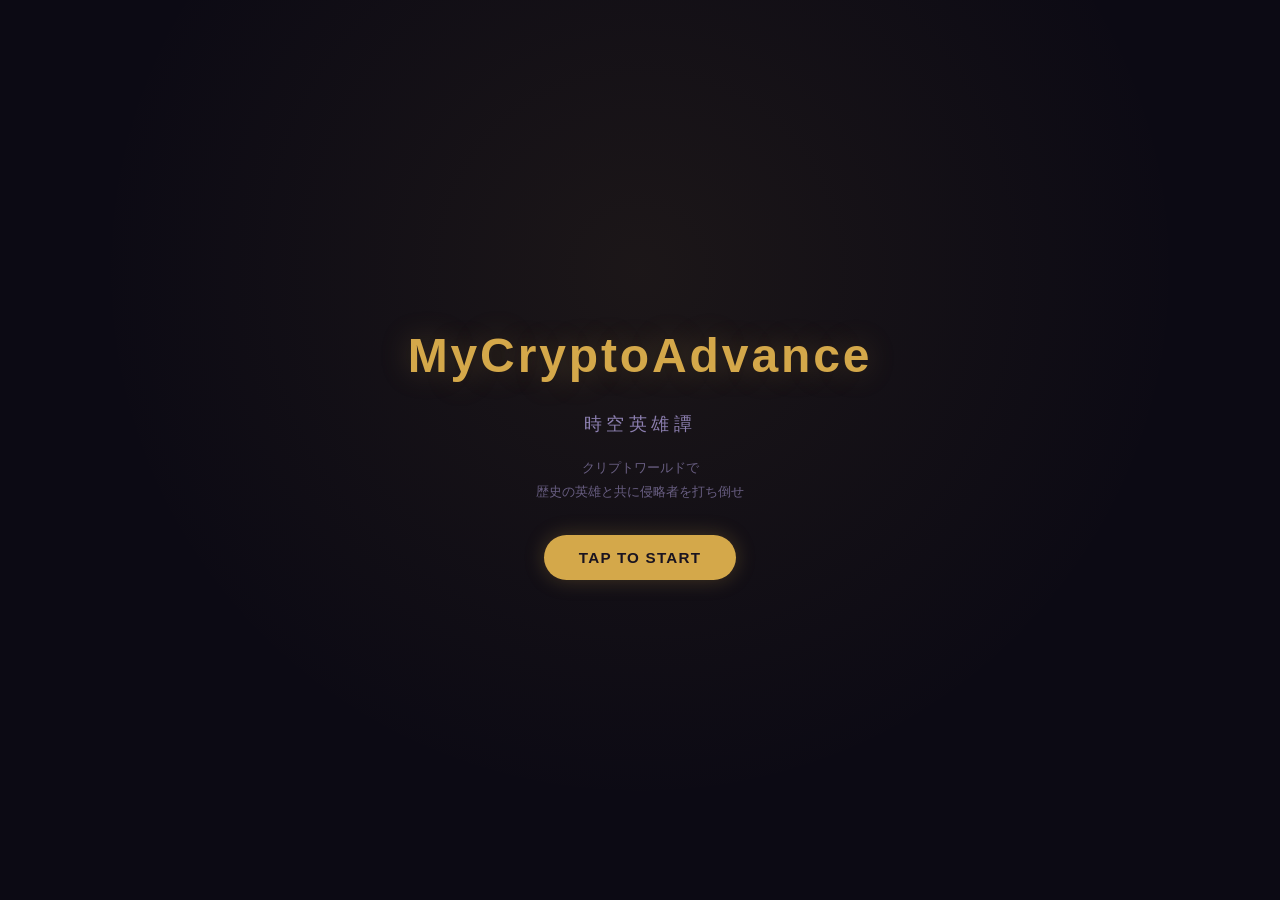
==== index.html @ 848c76c7 "feat: スポーン方向制限、カタナ獲得、敵残数表示 スポーン方向制限: - 各ウェーブにspawnDir [角度, 拡散幅] パラメータ追加 - 序盤は前方(上方向)の狭い角度から敵が出現 - 後半" ====
<!DOCTYPE html>
<html lang="ja">
<head>
<meta charset="UTF-8" />
<meta name="viewport" content="width=device-width, initial-scale=1.0, viewport-fit=cover, user-scalable=no" />
<meta name="theme-color" content="#0c0a14" />
<title>MyCryptoAdvance — 時空英雄譚</title>
<meta property="og:title" content="MyCryptoAdvance — 時空英雄譚" />
<meta property="og:description" content="クリプトワールドで歴史の英雄と共に戦え" />
<link rel="icon" href="data:image/svg+xml,<svg xmlns=%22http://www.w3.org/2000/svg%22 viewBox=%220 0 64 64%22><text y=%2250%22 font-size=%2256%22>⚔</text></svg>" />
<link rel="stylesheet" href="css/base.css" />
<link rel="stylesheet" href="css/layout.css" />
<link rel="stylesheet" href="css/game.css" />
<link rel="stylesheet" href="css/responsive.css" />
</head>
<body>

<div id="splash" class="splash">
  <div class="splash__logo">MyCryptoAdvance</div>
  <div class="splash__sub">時空英雄譚</div>
  <div class="splash__loading">読み込み中…</div>
  <div class="splash__progress"><div class="splash__bar"></div></div>
</div>

<section id="titleScreen" class="title-screen hidden">
  <h1 class="title-screen__title">MyCryptoAdvance</h1>
  <p class="title-screen__sub">時空英雄譚</p>
  <p class="title-screen__desc">クリプトワールドで<br>歴史の英雄と共に侵略者を打ち倒せ</p>
  <button id="btnPressStart" class="title-screen__press">TAP TO START</button>
</section>

<main id="gameContainer" class="game-container hidden">
  <!-- Scene Layer (prologue) -->
  <div id="sceneLayer" class="scene-layer">
    <canvas id="sceneCanvas" class="scene-canvas"></canvas>
    <div id="characterLayer" class="character-layer"></div>
    <div id="effectLayer" class="effect-layer"></div>
  </div>

  <!-- Game Canvas (survival battle) -->
  <canvas id="gameCanvas" class="game-canvas hidden"></canvas>

  <!-- Battle HUD -->
  <div id="battleHud" class="battle-hud hidden">
    <div class="hud-top">
      <div class="hud-hp">
        <div class="hud-hp__bar"><div class="hud-hp__fill" id="hudHpFill"></div></div>
        <span class="hud-hp__text" id="hudHpText">200 / 200</span>
      </div>
      <div class="hud-xp">
        <span class="hud-xp__lv" id="hudLevel">Lv.1</span>
        <div class="hud-xp__bar"><div class="hud-xp__fill" id="hudXpFill"></div></div>
      </div>
    </div>
    <div class="hud-center">
      <span class="hud-timer" id="hudTimer">5:00</span>
    </div>
    <div class="hud-stats">
      <span class="hud-remaining" id="hudRemaining">残 252</span>
      <span class="hud-kills" id="hudKills">0 KILLS</span>
      <span class="hud-allies" id="hudAllies">×2</span>
    </div>
    <div class="hud-controls">
      <button class="hud-btn-tactic" id="btnTactic">バランスよく</button>
      <button class="hud-btn-pause" id="btnPause">⏸</button>
    </div>
  </div>

  <!-- Level Up Overlay -->
  <div id="levelUpOverlay" class="levelup-overlay hidden"></div>

  <!-- Dialogue Layer -->
  <div id="dialogueLayer" class="dialogue-layer hidden">
    <div class="dialogue-box">
      <img id="dialoguePortrait" class="dialogue-portrait hidden" src="" alt="" draggable="false">
      <div class="dialogue-content">
        <div class="dialogue-speaker" id="dialogueSpeaker"></div>
        <div class="dialogue-text" id="dialogueText"></div>
      </div>
      <div class="dialogue-indicator" id="dialogueIndicator">▼</div>
    </div>
  </div>

  <!-- Transition Overlay -->
  <div id="transitionOverlay" class="transition-overlay hidden"></div>
</main>

<script type="module" src="js/main.js"></script>
</body>
</html>
---- css/base.css ----
/* ============================================================
   base.css — reset + design tokens + body
   ============================================================ */
:root {
  --bg: #0c0a14;
  --panel: #161222;
  --panel-2: #221e30;
  --border: #3a3250;
  --text: #e6e0f0;
  --muted: #8c7fb0;
  --accent: #d4a84a;
  --accent-dim: rgba(212,168,74,0.12);

  --seiryu: #56ccf2;
  --suzaku: #e76060;
  --byakko: #ffd700;
  --genbu: #5ecf8a;
  --kouryu: #bb86fc;

  --hp-bar: #44c070;
  --hp-bar-low: #e05050;
  --mp-bar: #56ccf2;
  --exp-bar: #bb86fc;
  --damage: #ff6060;
  --heal: #50d080;

  --shadow-sm: 0 2px 6px rgba(0,0,0,0.3);
  --shadow-md: 0 4px 14px rgba(0,0,0,0.45);
  --shadow-lg: 0 8px 28px rgba(0,0,0,0.6);

  --radius-sm: 6px;
  --radius-md: 10px;
  --radius-lg: 14px;
}
*, *::before, *::after { box-sizing: border-box; margin: 0; padding: 0; }
html, body {
  background: var(--bg); color: var(--text);
  font-family: -apple-system, BlinkMacSystemFont, "Segoe UI", Roboto,
    "Helvetica Neue", Arial, "Hiragino Kaku Gothic ProN",
    "Hiragino Sans", "Yu Gothic", Meiryo, sans-serif;
  font-size: 14px; line-height: 1.5;
  -webkit-font-smoothing: antialiased; -webkit-text-size-adjust: 100%;
  overscroll-behavior: none; overflow: hidden;
  width: 100%; height: 100%; height: 100dvh;
  touch-action: manipulation; user-select: none; -webkit-user-select: none;
}
img { max-width: 100%; display: block; image-rendering: pixelated; -ms-interpolation-mode: nearest-neighbor; }
button { font-family: inherit; font-size: inherit; color: inherit; cursor: pointer; border: none; background: none; }
.hidden { display: none !important; }
.btn {
  appearance: none; background: var(--accent); color: #1a1420; border: none;
  border-radius: var(--radius-sm); padding: 0.5rem 0.9rem;
  font-weight: 800; font-size: 0.85rem; cursor: pointer;
  letter-spacing: 0.03em; transition: opacity 0.15s, transform 0.1s;
}
.btn:hover { opacity: 0.9; }
.btn:active { transform: translateY(1px); }
.btn:disabled { opacity: 0.35; cursor: not-allowed; }
.btn--small { padding: 0.35rem 0.65rem; font-size: 0.78rem; border-radius: 4px; }
---- css/layout.css ----
/* ============================================================
   layout.css — splash, title, game container
   ============================================================ */
.splash {
  position: fixed; inset: 0; display: flex; flex-direction: column;
  align-items: center; justify-content: center; gap: 0.5rem;
  background: var(--bg); z-index: 1000; transition: opacity 0.6s;
}
.splash__logo { font-size: 2rem; font-weight: 900; color: var(--accent); letter-spacing: 0.05em; }
.splash__sub { font-size: 0.95rem; color: var(--muted); letter-spacing: 0.2em; }
.splash__loading { color: var(--muted); font-size: 0.75rem; margin-top: 1.2rem; }
.splash__progress { width: 140px; height: 3px; background: var(--panel-2); border-radius: 2px; overflow: hidden; }
.splash__bar { height: 100%; width: 0%; background: var(--accent); border-radius: 2px; transition: width 0.3s; }

.title-screen {
  position: fixed; inset: 0; display: flex; flex-direction: column;
  align-items: center; justify-content: center; gap: 1.2rem;
  padding: 2rem 1.5rem; text-align: center; z-index: 200;
  background: radial-gradient(ellipse at 50% 30%, rgba(212,168,74,0.08) 0%, transparent 60%), var(--bg);
}
.title-screen__title {
  font-size: clamp(1.5rem, 7vw, 3rem); font-weight: 900;
  color: var(--accent); letter-spacing: 0.06em;
  text-shadow: 0 0 30px rgba(212,168,74,0.25);
}
.title-screen__sub { color: var(--muted); font-size: clamp(0.8rem, 2.5vw, 1.1rem); letter-spacing: 0.25em; }
.title-screen__desc { color: var(--muted); font-size: 0.8rem; line-height: 1.8; opacity: 0.7; }
.title-screen__press {
  appearance: none; background: var(--accent); color: #1a1420; border: none;
  border-radius: 999px; padding: 0.9rem 2.2rem; font-weight: 900;
  letter-spacing: 0.08em; font-size: 0.95rem; margin-top: 0.8rem;
  animation: pulse 2s ease-in-out infinite;
  box-shadow: 0 0 20px rgba(212,168,74,0.25);
}
@keyframes pulse { 0%,100% { transform: scale(1); box-shadow: 0 0 20px rgba(212,168,74,0.25); } 50% { transform: scale(1.04); box-shadow: 0 0 30px rgba(212,168,74,0.4); } }

.game-container { position: fixed; inset: 0; overflow: hidden; }
---- css/game.css ----
/* ============================================================
   game.css — scene, game canvas, HUD, dialogue, controls
   ============================================================ */

/* ---------- Scene ---------- */
.scene-layer { position: absolute; inset: 0; }
.scene-canvas { position: absolute; inset: 0; width: 100%; height: 100%; }
.character-layer, .effect-layer { position: absolute; inset: 0; pointer-events: none; }
.sprite { position: absolute; image-rendering: pixelated; transition: transform 0.3s, opacity 0.3s; }
.sprite--bounce { animation: bounce 0.6s ease-in-out infinite; }
@keyframes bounce { 0%,100% { transform: translateY(0); } 50% { transform: translateY(-8px); } }
.sprite--fall { animation: fall 3s ease-in forwards; }
@keyframes fall {
  0% { transform: translateY(-120vh) rotate(0deg); opacity: 0; }
  10% { opacity: 1; }
  25% { transform: translateY(-60vh) rotate(12deg); }
  50% { transform: translateY(-20vh) rotate(-8deg); }
  75% { transform: translateY(5vh) rotate(4deg); }
  100% { transform: translateY(0) rotate(0deg); }
}
.enemy-swarm { position: absolute; inset: 0; pointer-events: none; }
.enemy-sprite { position: absolute; image-rendering: pixelated; }
.enemy-sprite--appear { animation: enemyPop 0.5s ease-out forwards; opacity: 0; }
@keyframes enemyPop { from { opacity: 0; transform: scale(0.4); } to { opacity: 1; transform: scale(1); } }

/* ---------- Game Canvas ---------- */
.game-canvas {
  position: absolute; inset: 0; width: 100%; height: 100%;
  image-rendering: pixelated; z-index: 10;
}

/* ---------- Battle HUD ---------- */
.battle-hud {
  position: fixed; inset: 0; z-index: 20; pointer-events: none;
  display: flex; flex-direction: column; padding: 0.5rem;
}
.battle-hud * { pointer-events: auto; }

.hud-top {
  display: flex; flex-direction: column; gap: 0.25rem;
  max-width: 220px;
}
.hud-hp { display: flex; align-items: center; gap: 0.4rem; }
.hud-hp__bar {
  flex: 1; height: 10px; background: rgba(0,0,0,0.6);
  border-radius: 5px; overflow: hidden; border: 1px solid rgba(255,255,255,0.15);
}
.hud-hp__fill { height: 100%; background: var(--hp-bar); border-radius: 5px; transition: width 0.3s; }
.hud-hp__text {
  font-size: 0.6rem; font-weight: 700; color: var(--text);
  text-shadow: 0 1px 3px rgba(0,0,0,0.9); font-variant-numeric: tabular-nums;
  white-space: nowrap;
}
.hud-xp { display: flex; align-items: center; gap: 0.3rem; }
.hud-xp__lv {
  font-size: 0.6rem; font-weight: 900; color: var(--accent);
  text-shadow: 0 1px 3px rgba(0,0,0,0.9); min-width: 36px;
}
.hud-xp__bar {
  flex: 1; height: 5px; background: rgba(0,0,0,0.5);
  border-radius: 3px; overflow: hidden;
}
.hud-xp__fill { height: 100%; background: var(--exp-bar); border-radius: 3px; transition: width 0.2s; }

.hud-center {
  position: absolute; top: 0.5rem; left: 50%; transform: translateX(-50%);
}
.hud-timer {
  font-size: 1.1rem; font-weight: 900; color: var(--text);
  text-shadow: 0 1px 4px rgba(0,0,0,0.9); font-variant-numeric: tabular-nums;
  letter-spacing: 0.05em;
}

.hud-stats {
  position: absolute; top: 0.5rem; right: 0.6rem;
  display: flex; flex-direction: column; align-items: flex-end; gap: 0.15rem;
}
.hud-remaining {
  font-size: 0.85rem; font-weight: 900; color: var(--text);
  text-shadow: 0 1px 4px rgba(0,0,0,0.9); letter-spacing: 0.04em;
  background: rgba(0,0,0,0.45); padding: 0.15rem 0.5rem; border-radius: 999px;
  border: 1px solid rgba(255,255,255,0.12);
}
.hud-kills {
  font-size: 0.7rem; font-weight: 900; color: var(--damage);
  text-shadow: 0 1px 3px rgba(0,0,0,0.9); letter-spacing: 0.06em;
}
.hud-allies {
  font-size: 0.65rem; font-weight: 700; color: var(--accent);
  text-shadow: 0 1px 3px rgba(0,0,0,0.9);
}

.hud-controls {
  position: absolute; top: 0.5rem; right: 50%;
  transform: translateX(calc(50% + 80px));
  display: flex; gap: 0.4rem;
}
.hud-btn-tactic {
  background: rgba(0,0,0,0.55); color: var(--accent);
  border: 1px solid var(--accent); border-radius: 999px;
  padding: 0.3rem 0.7rem; font-size: 0.6rem; font-weight: 800;
  backdrop-filter: blur(4px); -webkit-backdrop-filter: blur(4px);
  cursor: pointer; white-space: nowrap;
}
.hud-btn-pause {
  width: 32px; height: 32px; border-radius: 50%;
  background: rgba(0,0,0,0.55); color: var(--text);
  border: 1px solid rgba(255,255,255,0.2);
  font-size: 0.9rem; display: flex; align-items: center; justify-content: center;
  cursor: pointer; backdrop-filter: blur(4px); -webkit-backdrop-filter: blur(4px);
}

/* ---------- Joystick ---------- */
.joystick {
  position: fixed; z-index: 25; pointer-events: none;
  width: 100px; height: 100px; border-radius: 50%;
  background: rgba(255,255,255,0.08); border: 2px solid rgba(255,255,255,0.15);
  transform: translate(-50%, -50%);
}
.joystick__knob {
  position: absolute; top: 50%; left: 50%;
  width: 40px; height: 40px; border-radius: 50%;
  background: rgba(255,255,255,0.2); border: 2px solid rgba(255,255,255,0.3);
  transform: translate(-50%, -50%); transition: none;
}

/* ---------- Level Up ---------- */
.levelup-overlay {
  position: fixed; inset: 0; z-index: 80;
  background: rgba(0,0,0,0.75); backdrop-filter: blur(6px); -webkit-backdrop-filter: blur(6px);
  display: flex; align-items: center; justify-content: center;
  padding: 1rem; animation: fadeIn 0.3s ease;
}
@keyframes fadeIn { from { opacity: 0; } to { opacity: 1; } }
.levelup-card {
  background: var(--panel); border: 1.5px solid var(--border);
  border-radius: var(--radius-lg); padding: 1.2rem;
  max-width: 380px; width: 100%; text-align: center;
}
.levelup-title {
  font-size: 1.2rem; font-weight: 900; color: var(--byakko);
  text-shadow: 0 0 16px rgba(255,215,0,0.4); margin-bottom: 0.8rem;
  animation: lvPop 0.4s ease;
}
@keyframes lvPop { 0% { transform: scale(0.7); opacity: 0; } 50% { transform: scale(1.1); } 100% { transform: scale(1); opacity: 1; } }
.levelup-choices { display: flex; flex-direction: column; gap: 0.4rem; }
.levelup-btn {
  display: flex; flex-direction: column; align-items: center; gap: 0.2rem;
  width: 100%; padding: 0.7rem; border-radius: var(--radius-md);
  background: var(--panel-2); border: 1.5px solid var(--border);
  color: var(--text); cursor: pointer; transition: all 0.15s;
}
.levelup-btn:hover { border-color: var(--accent); background: var(--accent-dim); }
.levelup-btn:active { transform: scale(0.98); }
.levelup-btn__name { font-size: 0.9rem; font-weight: 900; color: var(--accent); }
.levelup-btn__desc { font-size: 0.7rem; color: var(--muted); }

/* ---------- Dialogue ---------- */
.dialogue-layer {
  position: fixed; bottom: 0; left: 0; right: 0; z-index: 50;
  padding: 0 0.8rem 1.2rem; pointer-events: auto;
}
.dialogue-box {
  display: flex; align-items: flex-start; gap: 0.8rem;
  max-width: 640px; margin: 0 auto;
  background: rgba(12, 10, 20, 0.94);
  border: 1.5px solid var(--border); border-radius: var(--radius-lg);
  padding: 0.9rem 1rem; backdrop-filter: blur(10px); -webkit-backdrop-filter: blur(10px);
  box-shadow: var(--shadow-lg); cursor: pointer; position: relative;
}
.dialogue-portrait {
  width: 56px; height: 56px; border-radius: 50%; flex-shrink: 0;
  image-rendering: pixelated; border: 2px solid var(--accent);
  background: var(--panel);
}
.dialogue-content { flex: 1; min-width: 0; }
.dialogue-speaker {
  font-size: 0.75rem; font-weight: 800; color: var(--accent);
  letter-spacing: 0.05em; margin-bottom: 0.3rem; min-height: 1.1em;
}
.dialogue-text { font-size: 0.95rem; line-height: 1.75; color: var(--text); min-height: 2.5em; white-space: pre-wrap; }
.dialogue-indicator {
  position: absolute; bottom: 0.45rem; right: 0.7rem;
  color: var(--accent); font-size: 0.6rem; animation: blink 1s ease-in-out infinite;
}
@keyframes blink { 0%,100% { opacity: 1; } 50% { opacity: 0.15; } }

/* ---------- Transitions ---------- */
.transition-overlay { position: absolute; inset: 0; z-index: 100; pointer-events: none; }
.transition-overlay--fade { background: #000; animation: fadeIO 2s ease-in-out forwards; }
@keyframes fadeIO { 0% { opacity: 0; } 40% { opacity: 1; } 60% { opacity: 1; } 100% { opacity: 0; } }
.transition-overlay--black { background: #000; opacity: 0; transition: opacity 0.8s; }
.transition-overlay--black.active { opacity: 1; }
.flash-white { position: absolute; inset: 0; background: #fff; opacity: 0; pointer-events: none; z-index: 60; }
.flash-white--active { animation: flash 0.3s ease-out; }
@keyframes flash { 0% { opacity: 0.85; } 100% { opacity: 0; } }
.scene-layer--shake { animation: shake 0.5s ease-in-out; }
@keyframes shake {
  0%,100% { transform: translate(0,0); }
  10% { transform: translate(-5px,-2px); } 20% { transform: translate(6px,3px); }
  30% { transform: translate(-3px,5px); } 40% { transform: translate(5px,-3px); }
  50% { transform: translate(-6px,2px); } 60% { transform: translate(4px,-5px); }
  70% { transform: translate(-2px,6px); } 80% { transform: translate(3px,-2px); }
  90% { transform: translate(-5px,3px); }
}

/* ---------- Chapter Complete ---------- */
.chapter-complete {
  display: flex; flex-direction: column; align-items: center; justify-content: center;
  height: 100%; gap: 1rem; padding: 2rem; text-align: center;
  background: radial-gradient(ellipse at 50% 40%, rgba(212,168,74,0.06), transparent 60%), var(--bg);
  animation: chapterIn 1s ease;
}
@keyframes chapterIn { from { opacity: 0; transform: translateY(20px); } to { opacity: 1; transform: translateY(0); } }
.chapter-complete__title {
  font-size: clamp(1.4rem, 5vw, 2.4rem); font-weight: 900; color: var(--accent);
  letter-spacing: 0.1em; text-shadow: 0 0 20px rgba(212,168,74,0.4);
}
.chapter-complete__sub { color: var(--muted); font-size: 0.9rem; letter-spacing: 0.15em; }
.chapter-complete__stats {
  display: flex; gap: 1.2rem; margin: 0.6rem 0; flex-wrap: wrap; justify-content: center;
}
.stat-item { display: flex; flex-direction: column; align-items: center; gap: 0.1rem; }
.stat-label { font-size: 0.65rem; color: var(--muted); }
.stat-value { font-size: 1.3rem; font-weight: 900; color: var(--accent); font-variant-numeric: tabular-nums; }
.chapter-complete__text { color: var(--muted); font-size: 0.85rem; line-height: 1.9; }
.chapter-complete__btn { margin-top: 1.2rem; }
.chapter-complete__tbc { color: var(--muted); font-size: 0.7rem; opacity: 0.5; margin-top: 0.8rem; letter-spacing: 0.1em; }
---- css/responsive.css ----
/* ============================================================
   responsive.css — mobile-first breakpoints
   ============================================================ */
@media (min-width: 600px) {
  html, body { font-size: 15px; }
  .dialogue-box { padding: 1.1rem 1.3rem; gap: 1rem; }
  .dialogue-portrait { width: 64px; height: 64px; }
  .dialogue-text { font-size: 1rem; }
  .battle-unit__sprite { width: 64px; height: 64px; }
  .battle-unit__sprite--large { width: 84px; height: 84px; }
  .hp-bar { width: 56px; } .hp-bar--ally { width: 68px; }
  .battle-ui { padding: 0.6rem 1.2rem; }
  .status-card { min-width: 150px; }
  .btn--battle { padding: 0.6rem 1rem; font-size: 0.85rem; min-width: 76px; }
  .map-node__icon { width: 50px; height: 50px; font-size: 1.3rem; }
  .map-node__label { font-size: 0.72rem; }
}
@media (min-width: 960px) {
  html, body { font-size: 16px; }
  .dialogue-box { max-width: 720px; padding: 1.3rem 1.6rem; }
  .dialogue-portrait { width: 72px; height: 72px; }
  .battle-unit__sprite { width: 72px; height: 72px; }
  .battle-unit__sprite--large { width: 100px; height: 100px; }
  .hp-bar { width: 64px; } .hp-bar--ally { width: 80px; }
  .battle-enemies { top: 10%; gap: 1rem; }
  .battle-allies { bottom: 18%; gap: 1.8rem; }
  .battle-ui { max-height: 38%; padding: 0.8rem 1.8rem; }
  .btn--battle { padding: 0.65rem 1.4rem; font-size: 0.9rem; min-width: 84px; }
  .menu-card { max-width: 540px; }
  .map-node__icon { width: 56px; height: 56px; }
  .map-node--boss .map-node__icon { width: 64px; height: 64px; }
}
@media (min-width: 1280px) {
  .dialogue-box { max-width: 800px; }
  .battle-ui { max-height: 34%; }
  .menu-card { max-width: 600px; }
}
@media (hover: none) {
  .btn--battle:hover { border-color: var(--border); color: var(--text); background: var(--panel-2); }
  .hud-btn:hover { border-color: var(--border); }
}
@supports (padding: env(safe-area-inset-bottom)) {
  .dialogue-layer { padding-bottom: max(1.2rem, env(safe-area-inset-bottom)); }
  .battle-ui { padding-bottom: max(0.6rem, env(safe-area-inset-bottom)); }
  .map-hud { top: max(0.6rem, env(safe-area-inset-top)); right: max(0.6rem, env(safe-area-inset-right)); }
}
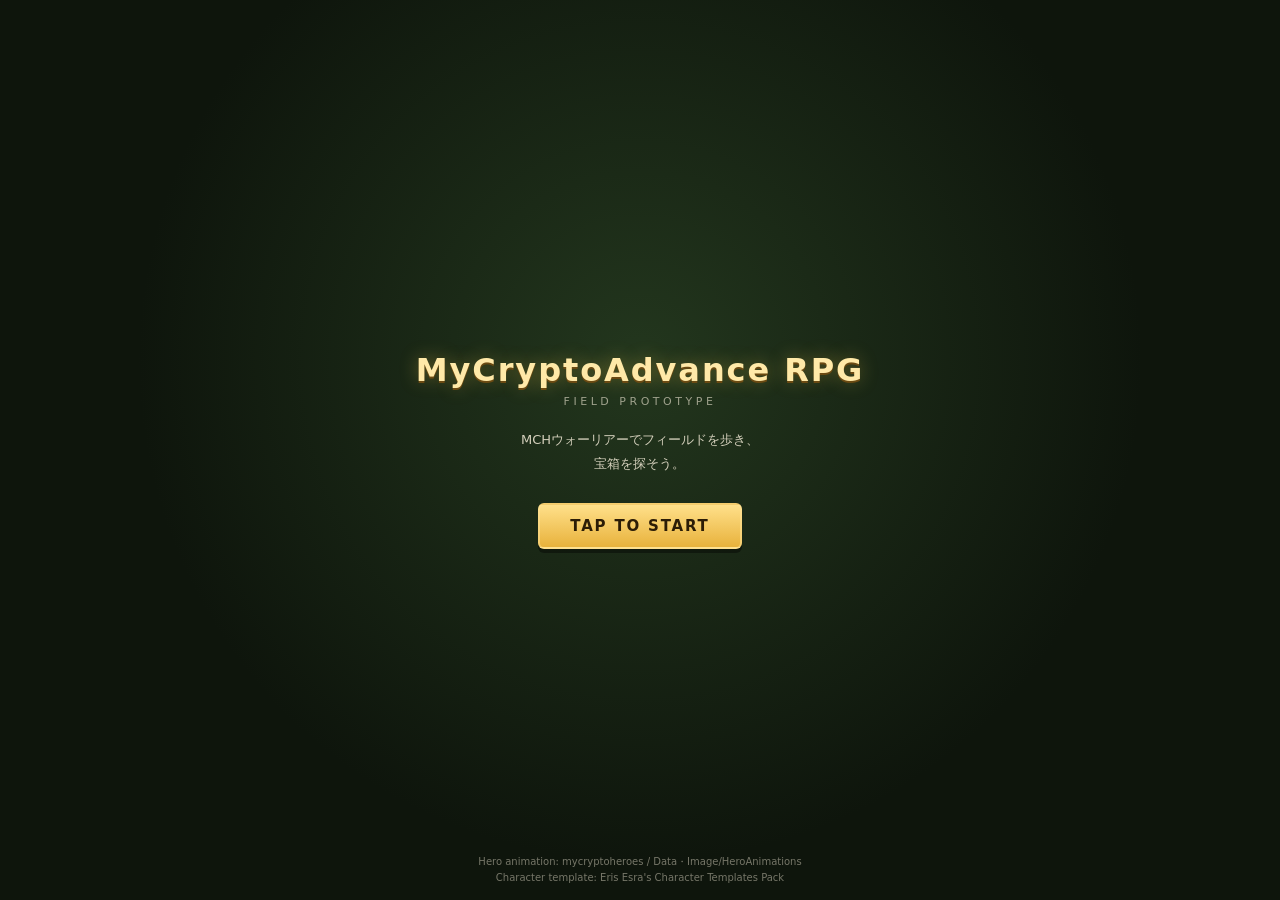
==== commit 08196449: "refactor: RPGをリポジトリ直下に移動し、時空英雄譚を退避 Vercelの本番URL(/)でRPGが起動するようにする。  - rpg/ の中身（index.html, css, js, a" ====
--- a/index.html
+++ b/index.html
@@ -2,88 +2,61 @@
 <html lang="ja">
 <head>
 <meta charset="UTF-8" />
-<meta name="viewport" content="width=device-width, initial-scale=1.0, viewport-fit=cover, user-scalable=no" />
-<meta name="theme-color" content="#0c0a14" />
-<title>MyCryptoAdvance — 時空英雄譚</title>
-<meta property="og:title" content="MyCryptoAdvance — 時空英雄譚" />
-<meta property="og:description" content="クリプトワールドで歴史の英雄と共に戦え" />
-<link rel="icon" href="data:image/svg+xml,<svg xmlns=%22http://www.w3.org/2000/svg%22 viewBox=%220 0 64 64%22><text y=%2250%22 font-size=%2256%22>⚔</text></svg>" />
-<link rel="stylesheet" href="css/base.css" />
-<link rel="stylesheet" href="css/layout.css" />
-<link rel="stylesheet" href="css/game.css" />
-<link rel="stylesheet" href="css/responsive.css" />
+<meta name="viewport" content="width=device-width, initial-scale=1.0, viewport-fit=cover, user-scalable=no, maximum-scale=1" />
+<meta name="theme-color" content="#12200f" />
+<meta name="mobile-web-app-capable" content="yes" />
+<meta name="apple-mobile-web-app-capable" content="yes" />
+<meta name="apple-mobile-web-app-status-bar-style" content="black-translucent" />
+<title>MyCryptoAdvance RPG — フィールド</title>
+<link rel="icon" href="data:image/svg+xml,<svg xmlns=%22http://www.w3.org/2000/svg%22 viewBox=%220 0 64 64%22><text y=%2250%22 font-size=%2256%22>🗺</text></svg>" />
+<link rel="stylesheet" href="css/rpg.css" />
 </head>
 <body>
 
-<div id="splash" class="splash">
-  <div class="splash__logo">MyCryptoAdvance</div>
-  <div class="splash__sub">時空英雄譚</div>
-  <div class="splash__loading">読み込み中…</div>
-  <div class="splash__progress"><div class="splash__bar"></div></div>
-</div>
+<div id="app" class="app">
+  <canvas id="field" class="field"></canvas>
 
-<section id="titleScreen" class="title-screen hidden">
-  <h1 class="title-screen__title">MyCryptoAdvance</h1>
-  <p class="title-screen__sub">時空英雄譚</p>
-  <p class="title-screen__desc">クリプトワールドで<br>歴史の英雄と共に侵略者を打ち倒せ</p>
-  <button id="btnPressStart" class="title-screen__press">TAP TO START</button>
-</section>
-
-<main id="gameContainer" class="game-container hidden">
-  <!-- Scene Layer (prologue) -->
-  <div id="sceneLayer" class="scene-layer">
-    <canvas id="sceneCanvas" class="scene-canvas"></canvas>
-    <div id="characterLayer" class="character-layer"></div>
-    <div id="effectLayer" class="effect-layer"></div>
+  <!-- HUD -->
+  <div class="hud">
+    <div class="hud__item"><span class="hud__coin"></span><span id="coinValue">0</span></div>
+    <div class="hud__item"><span class="hud__label">宝箱</span><span id="chestValue">0/0</span></div>
   </div>
 
-  <!-- Game Canvas (survival battle) -->
-  <canvas id="gameCanvas" class="game-canvas hidden"></canvas>
+  <!-- 調べられるときだけ出る -->
+  <div id="prompt" class="prompt"><b>A</b> しらべる</div>
 
-  <!-- Battle HUD -->
-  <div id="battleHud" class="battle-hud hidden">
-    <div class="hud-top">
-      <div class="hud-hp">
-        <div class="hud-hp__bar"><div class="hud-hp__fill" id="hudHpFill"></div></div>
-        <span class="hud-hp__text" id="hudHpText">200 / 200</span>
-      </div>
-      <div class="hud-xp">
-        <span class="hud-xp__lv" id="hudLevel">Lv.1</span>
-        <div class="hud-xp__bar"><div class="hud-xp__fill" id="hudXpFill"></div></div>
-      </div>
-    </div>
-    <div class="hud-center">
-      <span class="hud-timer" id="hudTimer">5:00</span>
-    </div>
-    <div class="hud-stats">
-      <span class="hud-remaining" id="hudRemaining">残 252</span>
-      <span class="hud-kills" id="hudKills">0 KILLS</span>
-      <span class="hud-allies" id="hudAllies">×2</span>
-    </div>
-    <div class="hud-controls">
-      <button class="hud-btn-tactic" id="btnTactic">バランスよく</button>
-      <button class="hud-btn-pause" id="btnPause">⏸</button>
-    </div>
+  <!-- 仮想スティック（左側をどこでも触ると出る） -->
+  <div id="stick" class="stick"><div id="stickKnob" class="stick__knob"></div></div>
+
+  <!-- ボタン -->
+  <div class="pad">
+    <button class="pad-btn pad-btn--b" data-button="attack" type="button">B</button>
+    <button class="pad-btn pad-btn--a" data-button="action" type="button">A</button>
   </div>
 
-  <!-- Level Up Overlay -->
-  <div id="levelUpOverlay" class="levelup-overlay hidden"></div>
+  <div id="hint" class="hint">左側ドラッグで移動　<b>A</b>しらべる　<b>B</b>攻撃</div>
 
-  <!-- Dialogue Layer -->
-  <div id="dialogueLayer" class="dialogue-layer hidden">
-    <div class="dialogue-box">
-      <img id="dialoguePortrait" class="dialogue-portrait hidden" src="" alt="" draggable="false">
-      <div class="dialogue-content">
-        <div class="dialogue-speaker" id="dialogueSpeaker"></div>
-        <div class="dialogue-text" id="dialogueText"></div>
-      </div>
-      <div class="dialogue-indicator" id="dialogueIndicator">▼</div>
-    </div>
+  <!-- ローディング＆タイトル -->
+  <div id="loading" class="overlay">
+    <div class="overlay__title">MyCryptoAdvance RPG</div>
+    <div class="overlay__sub">FIELD PROTOTYPE</div>
+    <div id="loadingText" class="overlay__text">読み込み中…</div>
+    <div class="bar"><div id="loadingBar" class="bar__fill"></div></div>
   </div>
 
-  <!-- Transition Overlay -->
-  <div id="transitionOverlay" class="transition-overlay hidden"></div>
-</main>
+  <div id="title" class="overlay hidden">
+    <div class="overlay__title">MyCryptoAdvance RPG</div>
+    <div class="overlay__sub">FIELD PROTOTYPE</div>
+    <p class="overlay__desc">
+      MCHウォーリアーでフィールドを歩き、<br>宝箱を探そう。
+    </p>
+    <button id="startBtn" class="start-btn" type="button">TAP TO START</button>
+    <p class="overlay__credit">
+      Hero animation: mycryptoheroes / Data・Image/HeroAnimations<br>
+      Character template: Eris Esra's Character Templates Pack
+    </p>
+  </div>
+</div>
 
 <script type="module" src="js/main.js"></script>
 </body>
--- a/css/rpg.css
+++ b/css/rpg.css
@@ -0,0 +1,313 @@
+/* ============================================================
+   rpg.css — フィールド画面（スマホ縦持ち前提）
+   ============================================================ */
+
+:root {
+  --ink: #f4ecd8;
+  --panel: rgba(18, 24, 16, 0.72);
+  --gold: #ffd24a;
+  --safe-b: env(safe-area-inset-bottom, 0px);
+  --safe-t: env(safe-area-inset-top, 0px);
+  --safe-l: env(safe-area-inset-left, 0px);
+  --safe-r: env(safe-area-inset-right, 0px);
+}
+
+* { box-sizing: border-box; }
+
+html, body {
+  margin: 0;
+  padding: 0;
+  height: 100%;
+  overflow: hidden;
+  background: #0e150c;
+  color: var(--ink);
+  font-family: "Hiragino Kaku Gothic ProN", "Noto Sans JP", system-ui, sans-serif;
+  -webkit-text-size-adjust: 100%;
+  -webkit-tap-highlight-color: transparent;
+  overscroll-behavior: none;
+}
+
+.app {
+  position: fixed;
+  inset: 0;
+  display: flex;
+  align-items: center;
+  justify-content: center;
+  overflow: hidden;
+  touch-action: none;
+  user-select: none;
+  -webkit-user-select: none;
+}
+
+.field {
+  display: block;
+  image-rendering: pixelated;
+  image-rendering: crisp-edges;
+  background: #1d2b1c;
+}
+
+/* ---------------- HUD ---------------- */
+
+.hud {
+  position: absolute;
+  top: calc(8px + var(--safe-t));
+  left: calc(8px + var(--safe-l));
+  display: flex;
+  gap: 6px;
+  pointer-events: none;
+}
+
+.hud__item {
+  display: flex;
+  align-items: center;
+  gap: 5px;
+  padding: 4px 9px;
+  background: var(--panel);
+  border: 1px solid rgba(255, 226, 150, 0.28);
+  border-radius: 4px;
+  font-size: 13px;
+  font-variant-numeric: tabular-nums;
+  letter-spacing: 0.04em;
+  text-shadow: 0 1px 0 rgba(0, 0, 0, 0.6);
+}
+
+.hud__coin {
+  width: 10px;
+  height: 10px;
+  border-radius: 50%;
+  background: radial-gradient(circle at 35% 30%, #fff2b8 0 30%, var(--gold) 31% 70%, #b8791b 71%);
+  box-shadow: 0 0 0 1px rgba(60, 34, 8, 0.9);
+}
+
+.hud__label {
+  font-size: 11px;
+  opacity: 0.75;
+}
+
+/* ---------------- 調べるプロンプト ---------------- */
+
+.prompt {
+  position: absolute;
+  left: 50%;
+  bottom: calc(132px + var(--safe-b));
+  transform: translate(-50%, 8px);
+  padding: 6px 14px;
+  background: var(--panel);
+  border: 1px solid rgba(255, 226, 150, 0.45);
+  border-radius: 4px;
+  font-size: 13px;
+  opacity: 0;
+  transition: opacity 0.14s ease, transform 0.14s ease;
+  pointer-events: none;
+}
+
+.prompt.is-visible {
+  opacity: 1;
+  transform: translate(-50%, 0);
+}
+
+.prompt b {
+  display: inline-block;
+  min-width: 18px;
+  margin-right: 4px;
+  padding: 1px 0;
+  background: var(--gold);
+  color: #3a2408;
+  border-radius: 3px;
+  text-align: center;
+}
+
+/* ---------------- 仮想スティック ---------------- */
+
+.stick {
+  position: absolute;
+  width: 108px;
+  height: 108px;
+  margin-left: -54px;
+  margin-top: -54px;
+  border-radius: 50%;
+  border: 2px solid rgba(255, 255, 255, 0.28);
+  background: radial-gradient(circle, rgba(255, 255, 255, 0.1), rgba(255, 255, 255, 0.03));
+  opacity: 0;
+  transition: opacity 0.12s ease;
+  pointer-events: none;
+  z-index: 5;
+}
+
+.stick.is-active { opacity: 1; }
+
+.stick__knob {
+  position: absolute;
+  left: 50%;
+  top: 50%;
+  width: 46px;
+  height: 46px;
+  margin: 0;
+  border-radius: 50%;
+  background: radial-gradient(circle at 35% 30%, rgba(255, 255, 255, 0.85), rgba(210, 220, 200, 0.5));
+  border: 2px solid rgba(255, 255, 255, 0.5);
+  transform: translate(-50%, -50%);
+}
+
+/* ---------------- ボタン ---------------- */
+
+.pad {
+  position: absolute;
+  right: calc(16px + var(--safe-r));
+  bottom: calc(26px + var(--safe-b));
+  display: flex;
+  align-items: flex-end;
+  gap: 12px;
+  z-index: 6;
+}
+
+.pad-btn {
+  width: 66px;
+  height: 66px;
+  border-radius: 50%;
+  border: 2px solid rgba(255, 255, 255, 0.4);
+  font-family: inherit;
+  font-size: 20px;
+  font-weight: 700;
+  color: #2b1c06;
+  background: radial-gradient(circle at 35% 28%, #ffe89a, #f0b93c 60%, #c78a1e);
+  box-shadow: 0 3px 0 rgba(0, 0, 0, 0.35);
+  transition: transform 0.06s ease, box-shadow 0.06s ease;
+  touch-action: none;
+  cursor: pointer;
+}
+
+.pad-btn--b {
+  width: 56px;
+  height: 56px;
+  font-size: 17px;
+  color: #f6efe0;
+  background: radial-gradient(circle at 35% 28%, #9fb6d8, #5b7fae 60%, #3c5a80);
+}
+
+.pad-btn.is-down {
+  transform: translateY(3px);
+  box-shadow: 0 0 0 rgba(0, 0, 0, 0.35);
+}
+
+/* ---------------- 操作ヒント ---------------- */
+
+.hint {
+  position: absolute;
+  left: 50%;
+  top: calc(48px + var(--safe-t));
+  max-width: min(92vw, 420px);
+  transform: translateX(-50%);
+  text-align: center;
+  padding: 4px 10px;
+  border-radius: 4px;
+  background: rgba(10, 14, 9, 0.5);
+  font-size: 11px;
+  letter-spacing: 0.02em;
+  opacity: 0.85;
+  pointer-events: none;
+  transition: opacity 0.6s ease;
+}
+
+.hint b {
+  color: var(--gold);
+}
+
+.hint.is-faded { opacity: 0; }
+
+/* ---------------- オーバーレイ ---------------- */
+
+.overlay {
+  position: absolute;
+  inset: 0;
+  z-index: 20;
+  display: flex;
+  flex-direction: column;
+  align-items: center;
+  justify-content: center;
+  gap: 6px;
+  padding: 24px;
+  text-align: center;
+  background:
+    radial-gradient(circle at 50% 40%, rgba(52, 82, 44, 0.55), transparent 60%),
+    #0e150c;
+}
+
+.overlay.hidden { display: none; }
+
+.overlay__title {
+  font-size: clamp(20px, 6vw, 32px);
+  font-weight: 800;
+  letter-spacing: 0.06em;
+  color: #ffe9a8;
+  text-shadow: 0 2px 0 #6b4a12, 0 0 18px rgba(255, 210, 74, 0.35);
+}
+
+.overlay__sub {
+  font-size: 11px;
+  letter-spacing: 0.32em;
+  opacity: 0.6;
+}
+
+.overlay__desc {
+  margin: 14px 0 4px;
+  font-size: 13px;
+  line-height: 1.8;
+  opacity: 0.85;
+}
+
+.overlay__text {
+  margin-top: 18px;
+  font-size: 12px;
+  opacity: 0.7;
+}
+
+.overlay__credit {
+  position: absolute;
+  bottom: calc(14px + var(--safe-b));
+  margin: 0;
+  font-size: 10px;
+  line-height: 1.6;
+  opacity: 0.45;
+}
+
+.bar {
+  width: min(240px, 70vw);
+  height: 6px;
+  margin-top: 8px;
+  border-radius: 3px;
+  background: rgba(255, 255, 255, 0.12);
+  overflow: hidden;
+}
+
+.bar__fill {
+  width: 0;
+  height: 100%;
+  background: linear-gradient(90deg, #8ad06a, var(--gold));
+  transition: width 0.2s ease;
+}
+
+.start-btn {
+  margin-top: 18px;
+  padding: 12px 30px;
+  border: 2px solid rgba(255, 226, 150, 0.55);
+  border-radius: 6px;
+  font-family: inherit;
+  font-size: 15px;
+  font-weight: 700;
+  letter-spacing: 0.12em;
+  color: #2b1c06;
+  background: linear-gradient(180deg, #ffe08a, #e8b23c);
+  box-shadow: 0 4px 0 rgba(0, 0, 0, 0.4);
+  cursor: pointer;
+  animation: pulse 1.6s ease-in-out infinite;
+}
+
+@keyframes pulse {
+  0%, 100% { transform: scale(1); }
+  50% { transform: scale(1.04); }
+}
+
+@media (prefers-reduced-motion: reduce) {
+  .start-btn { animation: none; }
+}
